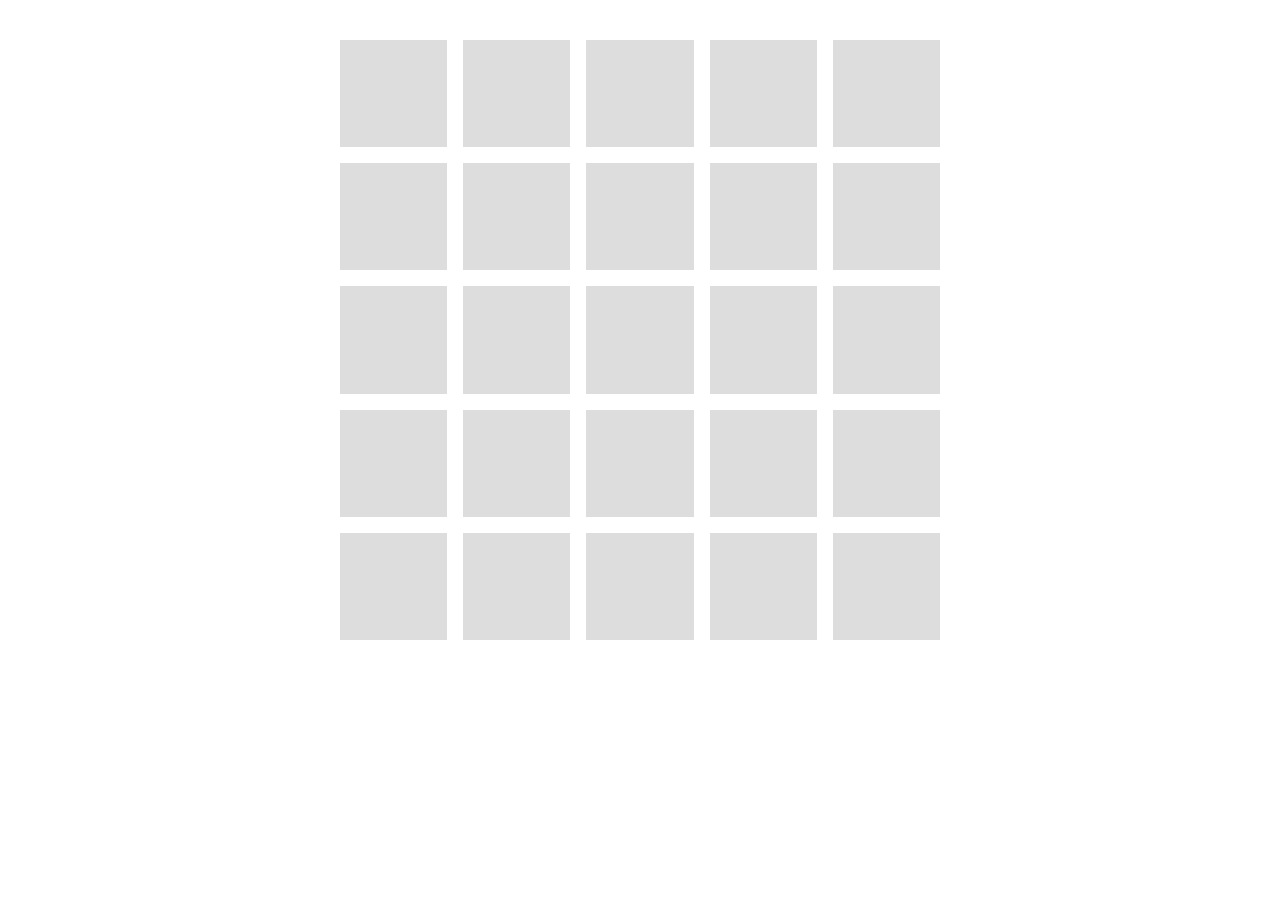
==== demo/02/index.html @ bf5afcc9 "デモ作成" ====
<!doctype html>
<html lang="en">
  <head>
    <meta charset="UTF-8" />
    <meta name="viewport" content="width=device-width, initial-scale=1" />
    <title>demo - 02</title>
    <style>
      body {
        margin: 0;
        background: white;
        font-family: sans-serif;
      }

      main {
        max-width: 600px;
        margin: 40px auto;
        padding-inline: 16px;
      }

      .grid {
        display: grid;
        gap: 16px;
        grid-template-columns: repeat(5, 1fr);
        column-rule:
          3px solid blue,
          4px double orange; /* 縦線 青/オレンジの線が連続する */
        row-rule:
          repeat(2, 2px solid green),
          4px dotted red; /* 横線 緑/緑/赤の線が連続する */
        column-rule-break: intersection; /* 縦線のみ交差点で分割 */
        column-rule-inset-junction: 16px; /* 縦線の交点のみ16px短くする */
        row-rule-inset-cap: 8px; /* 横線の端のみ4px短くする */

        .grid-item {
          background: #ddd;
          aspect-ratio: 1 / 1;
        }
      }
    </style>
  </head>
  <body>
    <main>
      <div class="grid">
        <div class="grid-item"></div>
        <div class="grid-item"></div>
        <div class="grid-item"></div>
        <div class="grid-item"></div>
        <div class="grid-item"></div>
        <div class="grid-item"></div>
        <div class="grid-item"></div>
        <div class="grid-item"></div>
        <div class="grid-item"></div>
        <div class="grid-item"></div>
        <div class="grid-item"></div>
        <div class="grid-item"></div>
        <div class="grid-item"></div>
        <div class="grid-item"></div>
        <div class="grid-item"></div>
        <div class="grid-item"></div>
        <div class="grid-item"></div>
        <div class="grid-item"></div>
        <div class="grid-item"></div>
        <div class="grid-item"></div>
        <div class="grid-item"></div>
        <div class="grid-item"></div>
        <div class="grid-item"></div>
        <div class="grid-item"></div>
        <div class="grid-item"></div>
      </div>
    </main>
  </body>
</html>
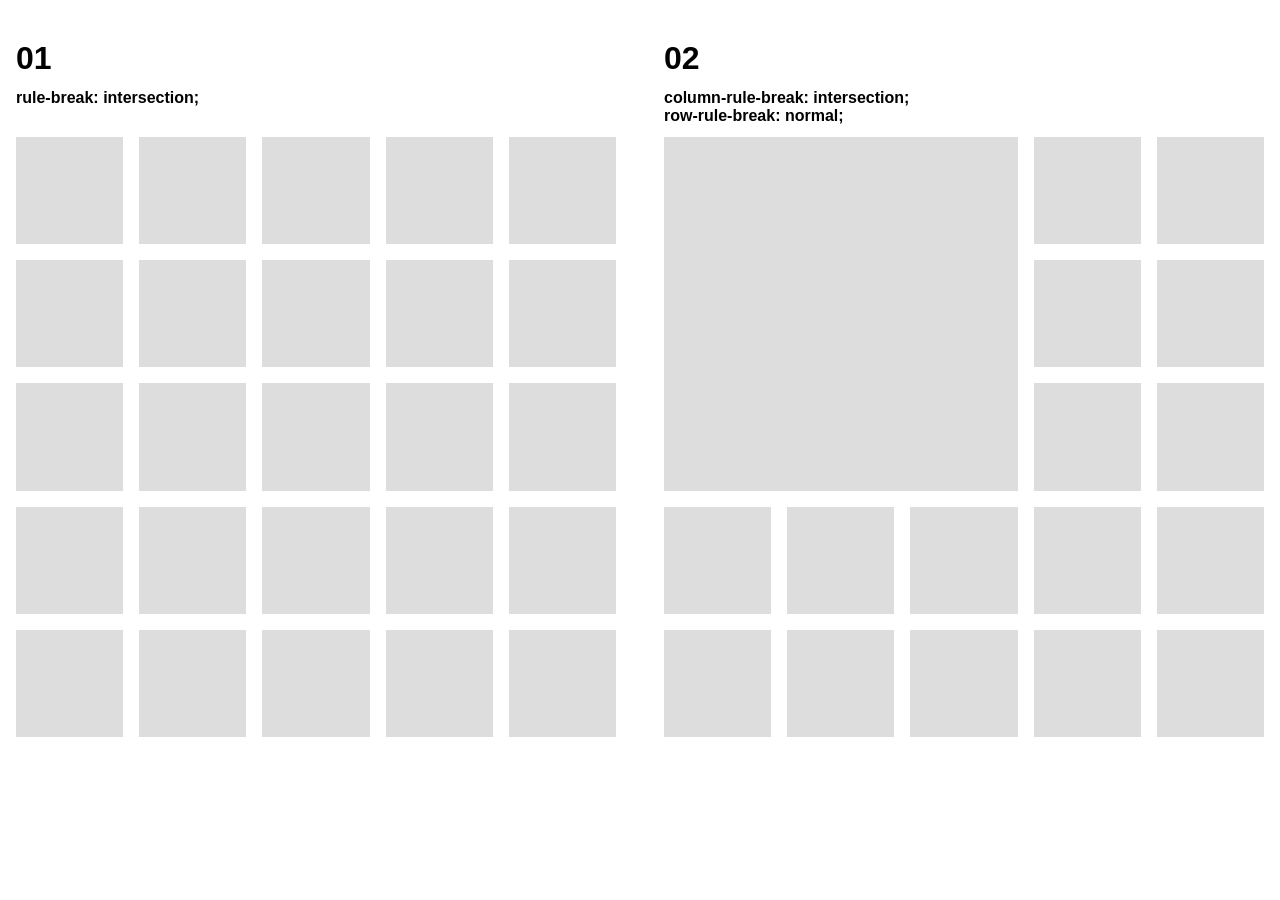
==== commit 18d489e3: "デモ FB 修正" ====
--- a/demo/02/index.html
+++ b/demo/02/index.html
@@ -5,31 +5,53 @@
     <meta name="viewport" content="width=device-width, initial-scale=1" />
     <title>demo - 02</title>
     <style>
+      * {
+        margin: 0;
+      }
+
       body {
-        margin: 0;
         background: white;
         font-family: sans-serif;
+        font-weight: 700;
       }
 
       main {
-        max-width: 600px;
+        display: grid;
+        grid-template-columns: repeat(auto-fit, minmax(min(300px, 100%), 1fr));
+        max-width: 1300px;
+        gap: 48px;
         margin: 40px auto;
         padding-inline: 16px;
+      }
+
+      .wrap {
+        display: grid;
+        grid-template-rows: subgrid;
+        grid-row: span 3;
+        gap: 12px;
+      }
+
+      .label {
+        font-size: 32px;
       }
 
       .grid {
         display: grid;
         gap: 16px;
         grid-template-columns: repeat(5, 1fr);
-        column-rule:
-          3px solid blue,
-          4px double orange; /* 縦線 青/オレンジの線が連続する */
-        row-rule:
-          repeat(2, 2px solid green),
-          4px dotted red; /* 横線 緑/緑/赤の線が連続する */
-        column-rule-break: intersection; /* 縦線のみ交差点で分割 */
-        column-rule-inset-junction: 16px; /* 縦線の交点のみ16px短くする */
-        row-rule-inset-cap: 8px; /* 横線の端のみ4px短くする */
+        column-rule: 3px solid green;
+        row-rule: 3px solid orange;
+
+        /* 01 */
+        &.grid-01 {
+          rule-break: intersection; /* 列行の罫線 交点で分割 */
+        }
+
+        /* 02 */
+        &.grid-02 {
+          column-rule-break: intersection; /* 列の罫線 交点で分割 */
+          row-rule-break: normal; /* 行の罫線 T字交点のみで分割 */
+        }
 
         .grid-item {
           background: #ddd;
@@ -40,32 +62,63 @@
   </head>
   <body>
     <main>
-      <div class="grid">
-        <div class="grid-item"></div>
-        <div class="grid-item"></div>
-        <div class="grid-item"></div>
-        <div class="grid-item"></div>
-        <div class="grid-item"></div>
-        <div class="grid-item"></div>
-        <div class="grid-item"></div>
-        <div class="grid-item"></div>
-        <div class="grid-item"></div>
-        <div class="grid-item"></div>
-        <div class="grid-item"></div>
-        <div class="grid-item"></div>
-        <div class="grid-item"></div>
-        <div class="grid-item"></div>
-        <div class="grid-item"></div>
-        <div class="grid-item"></div>
-        <div class="grid-item"></div>
-        <div class="grid-item"></div>
-        <div class="grid-item"></div>
-        <div class="grid-item"></div>
-        <div class="grid-item"></div>
-        <div class="grid-item"></div>
-        <div class="grid-item"></div>
-        <div class="grid-item"></div>
-        <div class="grid-item"></div>
+      <div class="wrap">
+        <p class="label">01</p>
+        <p class="description">rule-break: intersection;</p>
+        <div class="grid grid-01">
+          <div class="grid-item"></div>
+          <div class="grid-item"></div>
+          <div class="grid-item"></div>
+          <div class="grid-item"></div>
+          <div class="grid-item"></div>
+          <div class="grid-item"></div>
+          <div class="grid-item"></div>
+          <div class="grid-item"></div>
+          <div class="grid-item"></div>
+          <div class="grid-item"></div>
+          <div class="grid-item"></div>
+          <div class="grid-item"></div>
+          <div class="grid-item"></div>
+          <div class="grid-item"></div>
+          <div class="grid-item"></div>
+          <div class="grid-item"></div>
+          <div class="grid-item"></div>
+          <div class="grid-item"></div>
+          <div class="grid-item"></div>
+          <div class="grid-item"></div>
+          <div class="grid-item"></div>
+          <div class="grid-item"></div>
+          <div class="grid-item"></div>
+          <div class="grid-item"></div>
+          <div class="grid-item"></div>
+        </div>
+      </div>
+
+      <div class="wrap">
+        <p class="label">02</p>
+        <p class="description">
+          column-rule-break: intersection;<br />
+          row-rule-break: normal;
+        </p>
+        <div class="grid grid-02">
+          <div class="grid-item" style="grid-column: 1/4; grid-row: 1/4"></div>
+          <div class="grid-item"></div>
+          <div class="grid-item"></div>
+          <div class="grid-item"></div>
+          <div class="grid-item"></div>
+          <div class="grid-item"></div>
+          <div class="grid-item"></div>
+          <div class="grid-item"></div>
+          <div class="grid-item"></div>
+          <div class="grid-item"></div>
+          <div class="grid-item"></div>
+          <div class="grid-item"></div>
+          <div class="grid-item"></div>
+          <div class="grid-item"></div>
+          <div class="grid-item"></div>
+          <div class="grid-item"></div>
+          <div class="grid-item"></div>
+        </div>
       </div>
     </main>
   </body>
